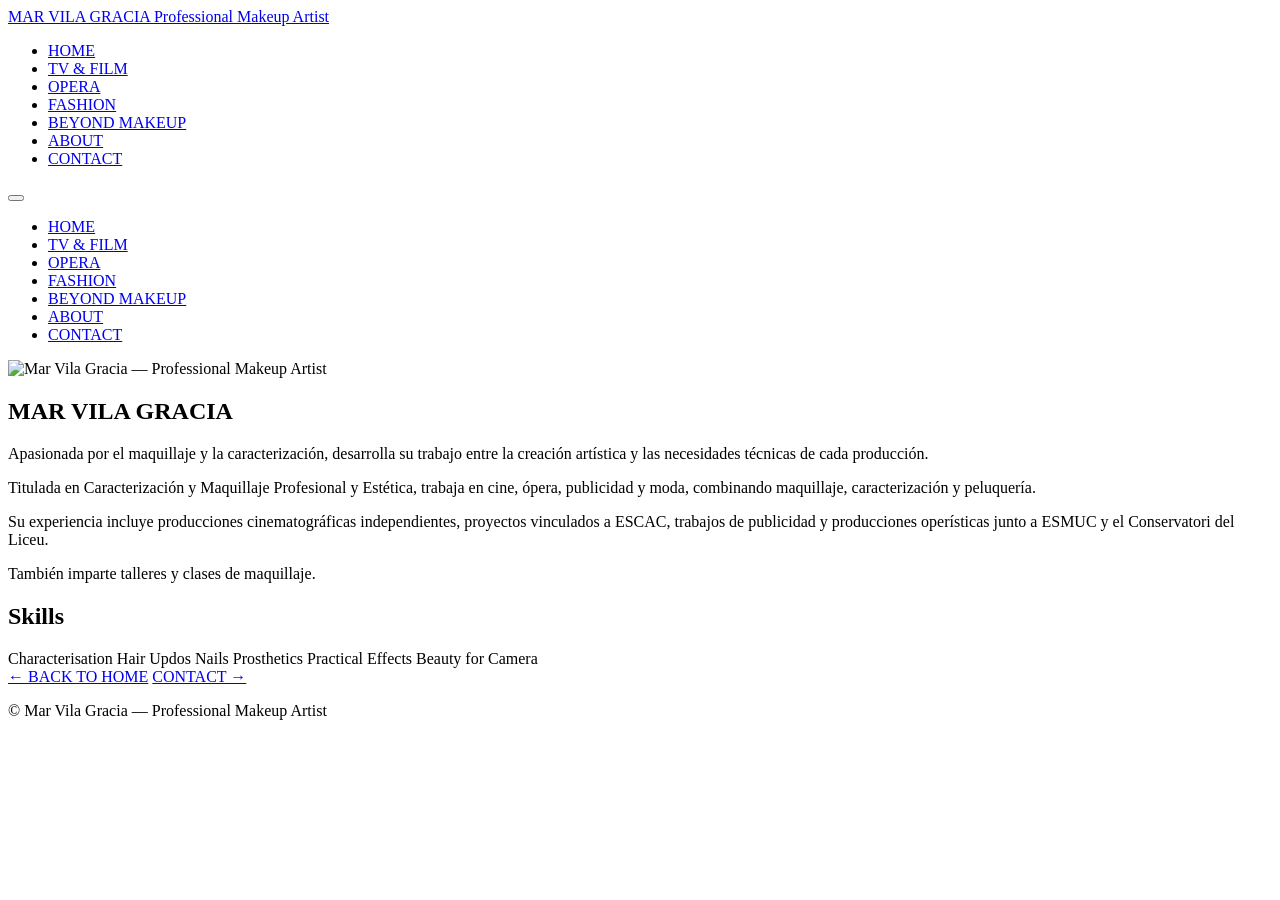
==== about.html @ 53ec8991 "Create About page for Mar Vila Gracia Added an About page for Mar Vila Gracia, detailing her backgro" ====
<!DOCTYPE html>
<html lang="en">
<head>
  <meta charset="UTF-8" />
  <meta name="viewport" content="width=device-width, initial-scale=1.0" />
  <title>Mar Vila Gracia — About</title>
  <meta name="description" content="Mar Vila Gracia — Professional Makeup Artist. About me, experience and skills." />
  <link rel="stylesheet" href="style.css" />
  <link rel="icon" href="data:image/svg+xml,<svg xmlns='http://www.w3.org/2000/svg' viewBox='0 0 100 100'><text y='.9em' font-size='90'>🎭</text></svg>" />
</head>
<body>

  <header class="site-header">
    <div class="header-inner">
      <div class="logo">
        <a href="index.html">
          <span class="logo-name">MAR VILA GRACIA</span>
          <span class="logo-sub">Professional Makeup Artist</span>
        </a>
      </div>
      <nav class="main-nav" aria-label="Main navigation">
        <ul>
          <li><a href="index.html">HOME</a></li>
          <li><a href="tv-film.html">TV & FILM</a></li>
          <li><a href="opera.html">OPERA</a></li>
          <li><a href="fashion.html">FASHION</a></li>
          <li><a href="beyond-makeup.html">BEYOND MAKEUP</a></li>
          <li><a href="about.html" class="active">ABOUT</a></li>
          <li><a href="contact.html">CONTACT</a></li>
        </ul>
      </nav>
      <button class="menu-toggle" aria-label="Toggle menu" aria-expanded="false">
        <span></span><span></span><span></span>
      </button>
    </div>
    <div class="mobile-menu" aria-hidden="true">
      <ul>
        <li><a href="index.html">HOME</a></li>
        <li><a href="tv-film.html">TV & FILM</a></li>
        <li><a href="opera.html">OPERA</a></li>
        <li><a href="fashion.html">FASHION</a></li>
        <li><a href="beyond-makeup.html">BEYOND MAKEUP</a></li>
        <li><a href="about.html">ABOUT</a></li>
        <li><a href="contact.html">CONTACT</a></li>
      </ul>
    </div>
  </header>

  <main>
    <section class="about-page">
      <div class="about-layout">
        <!-- IMAGEN -->
        <div class="about-image">
          <img src="images/home/about.jpg" alt="Mar Vila Gracia — Professional Makeup Artist" />
        </div>

        <!-- CONTENIDO -->
        <div class="about-content">
          <h1>MAR VILA GRACIA</h1>

          <div class="about-text">
            <p>
              Apasionada por el maquillaje y la caracterización, desarrolla su trabajo entre la creación artística y las necesidades técnicas de cada producción.
            </p>

            <p>
              Titulada en Caracterización y Maquillaje Profesional y Estética, trabaja en cine, ópera, publicidad y moda, combinando maquillaje, caracterización y peluquería.
            </p>

            <p>
              Su experiencia incluye producciones cinematográficas independientes, proyectos vinculados a ESCAC, trabajos de publicidad y producciones operísticas junto a ESMUC y el Conservatori del Liceu.
            </p>

            <p>
              También imparte talleres y clases de maquillaje.
            </p>
          </div>

          <!-- SKILLS -->
          <div class="skills-section">
            <h2>Skills</h2>
            <div class="skills-list">
              <span>Characterisation</span>
              <span>Hair</span>
              <span>Updos</span>
              <span>Nails</span>
              <span>Prosthetics</span>
              <span>Practical Effects</span>
              <span>Beauty for Camera</span>
            </div>
          </div>
        </div>
      </div>

      <!-- NAVEGACIÓN -->
      <nav class="page-nav">
        <a href="index.html" class="nav-back">← BACK TO HOME</a>
        <a href="contact.html" class="nav-next">CONTACT →</a>
      </nav>
    </section>
  </main>

  <footer class="site-footer">
    <p>© Mar Vila Gracia — Professional Makeup Artist</p>
  </footer>

  <script src="script.js"></script>
</body>
</html>
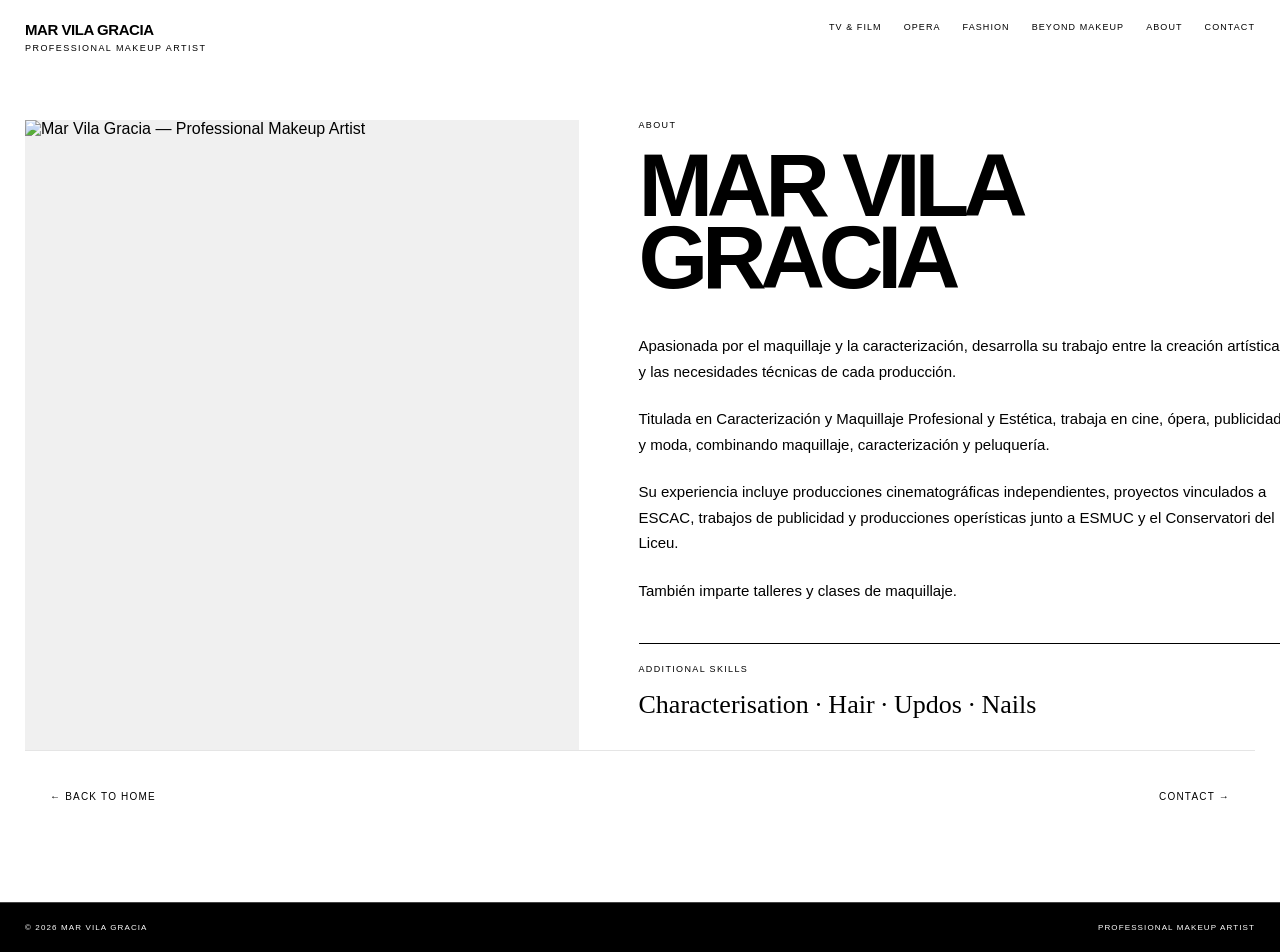
==== commit 9eae3cc9: "Refactor about.html for language and structure Updated the language attribute to Spanish and modifie" ====
--- a/about.html
+++ b/about.html
@@ -1,5 +1,5 @@
 <!DOCTYPE html>
-<html lang="en">
+<html lang="es">
 <head>
   <meta charset="UTF-8" />
   <meta name="viewport" content="width=device-width, initial-scale=1.0" />
@@ -10,89 +10,60 @@
 </head>
 <body>
 
-  <header class="site-header">
-    <div class="header-inner">
-      <div class="logo">
-        <a href="index.html">
-          <span class="logo-name">MAR VILA GRACIA</span>
-          <span class="logo-sub">Professional Makeup Artist</span>
-        </a>
-      </div>
-      <nav class="main-nav" aria-label="Main navigation">
-        <ul>
-          <li><a href="index.html">HOME</a></li>
-          <li><a href="tv-film.html">TV & FILM</a></li>
-          <li><a href="opera.html">OPERA</a></li>
-          <li><a href="fashion.html">FASHION</a></li>
-          <li><a href="beyond-makeup.html">BEYOND MAKEUP</a></li>
-          <li><a href="about.html" class="active">ABOUT</a></li>
-          <li><a href="contact.html">CONTACT</a></li>
-        </ul>
-      </nav>
-      <button class="menu-toggle" aria-label="Toggle menu" aria-expanded="false">
-        <span></span><span></span><span></span>
-      </button>
-    </div>
-    <div class="mobile-menu" aria-hidden="true">
-      <ul>
-        <li><a href="index.html">HOME</a></li>
-        <li><a href="tv-film.html">TV & FILM</a></li>
-        <li><a href="opera.html">OPERA</a></li>
-        <li><a href="fashion.html">FASHION</a></li>
-        <li><a href="beyond-makeup.html">BEYOND MAKEUP</a></li>
-        <li><a href="about.html">ABOUT</a></li>
-        <li><a href="contact.html">CONTACT</a></li>
-      </ul>
-    </div>
+  <!-- =========================================================
+  HEADER
+  ========================================================= -->
+  <header>
+    <a href="index.html" class="logo">
+      Mar Vila Gracia
+      <span>Professional Makeup Artist</span>
+    </a>
+    <nav>
+      <a href="tv-film.html">TV & Film</a>
+      <a href="opera.html">Opera</a>
+      <a href="fashion.html">Fashion</a>
+      <a href="beyond-makeup.html">Beyond Makeup</a>
+      <a href="about.html">About</a>
+      <a href="contact.html">Contact</a>
+    </nav>
   </header>
 
   <main>
+    <!-- =========================================================
+    ABOUT PAGE
+    ========================================================= -->
     <section class="about-page">
       <div class="about-layout">
-        <!-- IMAGEN -->
         <div class="about-image">
           <img src="images/home/about.jpg" alt="Mar Vila Gracia — Professional Makeup Artist" />
         </div>
-
-        <!-- CONTENIDO -->
-        <div class="about-content">
-          <h1>MAR VILA GRACIA</h1>
-
+        <div class="about-copy">
+          <p class="about-small-title">About</p>
+          <h2 class="about-name">Mar Vila<br>Gracia</h2>
           <div class="about-text">
             <p>
               Apasionada por el maquillaje y la caracterización, desarrolla su trabajo entre la creación artística y las necesidades técnicas de cada producción.
             </p>
-
             <p>
               Titulada en Caracterización y Maquillaje Profesional y Estética, trabaja en cine, ópera, publicidad y moda, combinando maquillaje, caracterización y peluquería.
             </p>
-
             <p>
               Su experiencia incluye producciones cinematográficas independientes, proyectos vinculados a ESCAC, trabajos de publicidad y producciones operísticas junto a ESMUC y el Conservatori del Liceu.
             </p>
-
             <p>
               También imparte talleres y clases de maquillaje.
             </p>
           </div>
-
-          <!-- SKILLS -->
-          <div class="skills-section">
-            <h2>Skills</h2>
-            <div class="skills-list">
-              <span>Characterisation</span>
-              <span>Hair</span>
-              <span>Updos</span>
-              <span>Nails</span>
-              <span>Prosthetics</span>
-              <span>Practical Effects</span>
-              <span>Beauty for Camera</span>
-            </div>
+          <div class="skills">
+            <p class="skills-title">Additional skills</p>
+            <p class="skills-list">Characterisation · Hair · Updos · Nails</p>
           </div>
         </div>
       </div>
 
-      <!-- NAVEGACIÓN -->
+      <!-- =========================================================
+      NAVEGACIÓN
+      ========================================================= -->
       <nav class="page-nav">
         <a href="index.html" class="nav-back">← BACK TO HOME</a>
         <a href="contact.html" class="nav-next">CONTACT →</a>
@@ -100,8 +71,12 @@
     </section>
   </main>
 
-  <footer class="site-footer">
-    <p>© Mar Vila Gracia — Professional Makeup Artist</p>
+  <!-- =========================================================
+  FOOTER
+  ========================================================= -->
+  <footer>
+    <span>© 2026 Mar Vila Gracia</span>
+    <span>Professional Makeup Artist</span>
   </footer>
 
   <script src="script.js"></script>
--- a/style.css
+++ b/style.css
@@ -0,0 +1,1144 @@
+/* =========================================================
+RESET
+========================================================= */
+* {
+  box-sizing: border-box;
+  margin: 0;
+  padding: 0;
+}
+
+html {
+  scroll-behavior: smooth;
+}
+
+body {
+  background: #fff;
+  color: #000;
+  font-family: Arial, Helvetica, sans-serif;
+  overflow-x: hidden;
+}
+
+img {
+  width: 100%;
+  height: 100%;
+  object-fit: cover;
+  display: block;
+}
+
+a {
+  color: inherit;
+  text-decoration: none;
+}
+
+/* =========================================================
+HEADER
+========================================================= */
+header {
+  position: fixed;
+  z-index: 100;
+  top: 0;
+  left: 0;
+  width: 100%;
+  display: flex;
+  justify-content: space-between;
+  align-items: flex-start;
+  padding: 22px 25px;
+  mix-blend-mode: difference;
+  color: white;
+}
+
+.logo {
+  font-size: 15px;
+  line-height: 1;
+  font-weight: 700;
+  text-transform: uppercase;
+  letter-spacing: -0.03em;
+}
+
+.logo span {
+  display: block;
+  margin-top: 7px;
+  font-size: 9px;
+  font-weight: 400;
+  letter-spacing: 0.16em;
+}
+
+nav {
+  display: flex;
+  gap: 22px;
+  font-size: 9px;
+  text-transform: uppercase;
+  letter-spacing: 0.12em;
+}
+
+nav a:hover {
+  text-decoration: underline;
+}
+
+/* =========================================================
+HERO
+========================================================= */
+.hero {
+  min-height: 100vh;
+  padding: 110px 25px 35px;
+  display: grid;
+  grid-template-columns: 38% 62%;
+  position: relative;
+}
+
+.hero-copy {
+  display: flex;
+  flex-direction: column;
+  justify-content: center;
+  padding-right: 6vw;
+}
+
+.hero-name {
+  font-size: clamp(42px, 6vw, 95px);
+  line-height: 0.82;
+  letter-spacing: -0.075em;
+  font-weight: 700;
+  text-transform: uppercase;
+}
+
+.hero-role {
+  margin-top: 18px;
+  font-size: 10px;
+  letter-spacing: 0.18em;
+  text-transform: uppercase;
+}
+
+.hero-statement {
+  margin-top: 15vh;
+  font-family: Georgia, "Times New Roman", serif;
+  font-size: clamp(34px, 4vw, 66px);
+  line-height: 0.95;
+  letter-spacing: -0.055em;
+}
+
+.hero-visual {
+  position: relative;
+  min-height: calc(100vh - 145px);
+}
+
+.hero-main-image {
+  position: absolute;
+  top: 0;
+  right: 0;
+  width: 82%;
+  height: 82%;
+  background: #111;
+}
+
+.hero-secondary-image {
+  position: absolute;
+  bottom: 0;
+  left: 0;
+  width: 34%;
+  height: 31%;
+  background: #ddd;
+}
+
+/* =========================================================
+WORK — RAMAS CON IMÁGENES DE FONDO
+========================================================= */
+.work-ramas {
+  padding: 80px 25px 100px;
+}
+
+.section-index {
+  font-size: 9px;
+  text-transform: uppercase;
+  letter-spacing: 0.15em;
+  margin-bottom: 40px;
+}
+
+.ramas-grid {
+  display: grid;
+  grid-template-columns: 1fr 1fr;
+  gap: 20px;
+}
+
+.rama-item {
+  position: relative;
+  height: 380px;
+  background-size: cover;
+  background-position: center;
+  background-color: #111;
+  overflow: hidden;
+  transition: transform 0.4s ease;
+  cursor: pointer;
+}
+
+.rama-item:hover {
+  transform: scale(1.02);
+}
+
+.rama-tvfilm {
+  background-image: url('images/home/rama-tvfilm.jpg');
+}
+
+.rama-opera {
+  background-image: url('images/home/rama-opera.jpg');
+}
+
+.rama-fashion {
+  background-image: url('images/home/rama-fashion.jpg');
+}
+
+.rama-beyond {
+  background-image: url('images/home/rama-beyond.jpg');
+}
+
+.rama-overlay {
+  position: absolute;
+  bottom: 0;
+  left: 0;
+  right: 0;
+  padding: 30px 35px;
+  background: linear-gradient(to top, rgba(0,0,0,0.85) 0%, rgba(0,0,0,0) 100%);
+  display: flex;
+  align-items: flex-end;
+  gap: 20px;
+  height: 100%;
+}
+
+.rama-number {
+  font-size: 14px;
+  font-weight: 300;
+  letter-spacing: 0.08em;
+  opacity: 0.6;
+  align-self: flex-end;
+  padding-bottom: 8px;
+  color: #fff;
+}
+
+.rama-title {
+  font-size: clamp(32px, 4vw, 64px);
+  font-weight: 700;
+  letter-spacing: -0.04em;
+  text-transform: uppercase;
+  line-height: 0.9;
+  color: #fff;
+}
+
+/* =========================================================
+ABOUT HOME
+========================================================= */
+.about-home {
+  padding: 80px 25px;
+  background: #f3f3f3;
+}
+
+.about-home-layout {
+  display: grid;
+  grid-template-columns: 45% 55%;
+  gap: 7vw;
+  max-width: 1400px;
+  margin: 0 auto;
+}
+
+.about-home-image {
+  height: 80vh;
+  background: #111;
+}
+
+.about-home-image img {
+  object-fit: cover;
+}
+
+.about-home-copy {
+  max-width: 650px;
+}
+
+.about-small-title {
+  font-size: 9px;
+  text-transform: uppercase;
+  letter-spacing: 0.15em;
+}
+
+.about-name {
+  margin-top: 20px;
+  font-size: clamp(50px, 7vw, 105px);
+  line-height: 0.8;
+  letter-spacing: -0.07em;
+  text-transform: uppercase;
+}
+
+.about-text {
+  margin-top: 40px;
+  font-size: 15px;
+  line-height: 1.7;
+}
+
+.about-text p + p {
+  margin-top: 22px;
+}
+
+.skills {
+  margin-top: 40px;
+  padding-top: 20px;
+  border-top: 1px solid #000;
+}
+
+.skills-title {
+  font-size: 9px;
+  text-transform: uppercase;
+  letter-spacing: 0.15em;
+}
+
+.skills-list {
+  margin-top: 15px;
+  font-family: Georgia, "Times New Roman", serif;
+  font-size: 26px;
+  line-height: 1.2;
+}
+
+.ver-mas {
+  display: inline-block;
+  margin-top: 30px;
+  font-size: 9px;
+  text-transform: uppercase;
+  letter-spacing: 0.12em;
+  border-bottom: 1px solid #000;
+  padding-bottom: 5px;
+}
+
+.ver-mas:hover {
+  opacity: 0.5;
+}
+
+/* =========================================================
+CONTACT HOME
+========================================================= */
+.contact-home {
+  min-height: 80vh;
+  background: #000;
+  color: #fff;
+  display: flex;
+  align-items: center;
+  padding: 80px 25px;
+}
+
+.contact-home-content {
+  max-width: 1100px;
+  margin: 0 auto;
+  width: 100%;
+}
+
+.contact-home-content .section-index {
+  color: rgba(255,255,255,0.6);
+}
+
+.contact-title {
+  font-size: clamp(70px, 12vw, 200px);
+  line-height: 0.7;
+  letter-spacing: -0.085em;
+  text-transform: uppercase;
+  font-weight: 700;
+  margin: 30px 0 50px;
+}
+
+.contact-links {
+  display: flex;
+  flex-wrap: wrap;
+  gap: 35px;
+  font-size: 11px;
+  text-transform: uppercase;
+  letter-spacing: 0.13em;
+}
+
+.contact-links a {
+  border-bottom: 1px solid #fff;
+  padding-bottom: 5px;
+}
+
+.contact-links a:hover {
+  background: #fff;
+  color: #000;
+}
+
+/* =========================================================
+PAGE HEADER
+========================================================= */
+.page-header {
+  padding: 140px 25px 60px;
+  max-width: 1400px;
+  margin: 0 auto;
+}
+
+.page-header h1 {
+  font-size: clamp(56px, 10vw, 160px);
+  font-weight: 700;
+  line-height: 0.85;
+  letter-spacing: -0.07em;
+  text-transform: uppercase;
+}
+
+.page-header.dark {
+  background: #000;
+  color: #fff;
+  margin: 0;
+  max-width: 100%;
+  padding: 140px 25px 80px;
+}
+
+.page-subtitle {
+  font-size: 16px;
+  font-weight: 300;
+  max-width: 650px;
+  margin-top: 25px;
+  line-height: 1.7;
+}
+
+.department {
+  font-size: 10px;
+  font-weight: 400;
+  letter-spacing: 0.18em;
+  text-transform: uppercase;
+  margin-top: 25px;
+  opacity: 0.7;
+}
+
+/* =========================================================
+PROJECTS
+========================================================= */
+.project {
+  padding: 80px 25px;
+  max-width: 1400px;
+  margin: 0 auto;
+}
+
+.project.dark {
+  background: #000;
+  color: #fff;
+  max-width: 100%;
+  padding: 80px 25px;
+}
+
+.project-header {
+  margin-bottom: 40px;
+}
+
+.project-header h2 {
+  font-size: clamp(28px, 4vw, 64px);
+  font-weight: 700;
+  letter-spacing: -0.04em;
+  text-transform: uppercase;
+  line-height: 1;
+}
+
+.project-tags {
+  font-size: 11px;
+  font-weight: 400;
+  letter-spacing: 0.12em;
+  text-transform: uppercase;
+  margin-top: 10px;
+  opacity: 0.6;
+}
+
+.project-hero {
+  height: 70vh;
+  background: #f0f0f0;
+  margin-bottom: 40px;
+  overflow: hidden;
+}
+
+.project-hero img {
+  object-fit: cover;
+}
+
+.project-grid {
+  display: grid;
+  gap: 20px;
+  margin-bottom: 30px;
+}
+
+.project-grid.two-col {
+  grid-template-columns: 1fr 1fr;
+}
+
+.project-grid.three-col {
+  grid-template-columns: 1fr 1fr 1fr;
+}
+
+.project-grid figure {
+  background: #f0f0f0;
+  height: 50vh;
+  overflow: hidden;
+}
+
+.project-grid figure img {
+  object-fit: cover;
+}
+
+.project-description {
+  font-size: 15px;
+  font-weight: 300;
+  line-height: 1.8;
+  max-width: 700px;
+  margin-top: 20px;
+}
+
+/* =========================================================
+PROJECT PROCESS (AGÀPE)
+========================================================= */
+.project-process {
+  display: grid;
+  grid-template-columns: 1fr 1fr;
+  gap: 30px 50px;
+  margin: 40px 0;
+}
+
+.project-process h3 {
+  font-size: 11px;
+  text-transform: uppercase;
+  letter-spacing: 0.12em;
+  margin-bottom: 8px;
+  opacity: 0.6;
+}
+
+.project-process p {
+  font-size: 15px;
+  line-height: 1.6;
+}
+
+/* =========================================================
+OPERA SERVICES
+========================================================= */
+.opera-services {
+  background: #000;
+  color: #fff;
+  padding: 60px 25px 80px;
+}
+
+.service-list {
+  display: flex;
+  flex-wrap: wrap;
+  gap: 15px 40px;
+  max-width: 1400px;
+  margin: 0 auto;
+}
+
+.service-list span {
+  font-size: 13px;
+  font-weight: 300;
+  letter-spacing: 0.05em;
+  text-transform: uppercase;
+  opacity: 0.8;
+  padding: 8px 0;
+  border-bottom: 1px solid rgba(255, 255, 255, 0.1);
+}
+
+/* =========================================================
+SPECIAL PIECE (OPERA)
+========================================================= */
+.special-piece {
+  margin: 40px 0;
+}
+
+.special-piece figure {
+  background: #1a1a1a;
+  max-height: 60vh;
+  overflow: hidden;
+}
+
+.special-piece figcaption {
+  font-size: 11px;
+  letter-spacing: 0.12em;
+  text-transform: uppercase;
+  margin-top: 12px;
+  opacity: 0.6;
+}
+
+/* =========================================================
+FASHION CATEGORIES
+========================================================= */
+.fashion-categories {
+  display: flex;
+  gap: 30px;
+  margin-top: 25px;
+  flex-wrap: wrap;
+}
+
+.fashion-categories span {
+  font-size: 11px;
+  font-weight: 400;
+  letter-spacing: 0.12em;
+  text-transform: uppercase;
+  opacity: 0.6;
+}
+
+/* =========================================================
+MASONRY GRID (FASHION)
+========================================================= */
+.masonry-grid {
+  display: grid;
+  grid-template-columns: repeat(2, 1fr);
+  gap: 20px;
+  margin: 40px 0;
+}
+
+.masonry-item {
+  background: #f0f0f0;
+  overflow: hidden;
+}
+
+.masonry-item:first-child {
+  grid-row: span 2;
+  height: 80vh;
+}
+
+.masonry-item:not(:first-child) {
+  height: 38vh;
+}
+
+/* =========================================================
+HEADPIECE GALLERY
+========================================================= */
+.headpiece-gallery {
+  display: grid;
+  grid-template-columns: 60% 40%;
+  gap: 20px;
+  margin: 40px 0;
+}
+
+.headpiece-main {
+  height: 70vh;
+  background: #f0f0f0;
+  overflow: hidden;
+}
+
+.headpiece-thumbnails {
+  display: flex;
+  flex-direction: column;
+  gap: 20px;
+}
+
+.headpiece-thumbnails figure {
+  height: 33vh;
+  background: #f0f0f0;
+  overflow: hidden;
+}
+
+/* =========================================================
+ARCHIVE GRID (BEYOND MAKEUP)
+========================================================= */
+.archive-grid {
+  display: grid;
+  grid-template-columns: repeat(3, 1fr);
+  gap: 15px;
+  margin: 40px 0;
+}
+
+.archive-grid figure {
+  height: 30vh;
+  background: #f0f0f0;
+  overflow: hidden;
+}
+
+.archive-grid figure:first-child {
+  grid-column: span 2;
+  height: 40vh;
+}
+
+/* =========================================================
+ABOUT PAGE
+========================================================= */
+.about-page {
+  padding: 120px 25px 60px;
+  max-width: 1400px;
+  margin: 0 auto;
+}
+
+.about-layout {
+  display: grid;
+  grid-template-columns: 45% 55%;
+  gap: 60px;
+  align-items: start;
+}
+
+.about-image {
+  height: 70vh;
+  background: #f0f0f0;
+  overflow: hidden;
+}
+
+.about-image img {
+  object-fit: cover;
+}
+
+.about-copy {
+  max-width: 650px;
+}
+
+.about-copy .about-small-title {
+  font-size: 9px;
+  text-transform: uppercase;
+  letter-spacing: 0.15em;
+}
+
+.about-copy .about-name {
+  margin-top: 20px;
+  font-size: clamp(50px, 7vw, 105px);
+  line-height: 0.8;
+  letter-spacing: -0.07em;
+  text-transform: uppercase;
+}
+
+.about-copy .about-text {
+  margin-top: 40px;
+  font-size: 15px;
+  line-height: 1.7;
+}
+
+.about-copy .about-text p + p {
+  margin-top: 22px;
+}
+
+.about-copy .skills {
+  margin-top: 40px;
+  padding-top: 20px;
+  border-top: 1px solid #000;
+}
+
+.about-copy .skills-title {
+  font-size: 9px;
+  text-transform: uppercase;
+  letter-spacing: 0.15em;
+}
+
+.about-copy .skills-list {
+  margin-top: 15px;
+  font-family: Georgia, "Times New Roman", serif;
+  font-size: 26px;
+  line-height: 1.2;
+}
+
+/* =========================================================
+CONTACT PAGE
+========================================================= */
+.contact-page {
+  min-height: 100vh;
+  background: #000;
+  color: #fff;
+  display: flex;
+  flex-direction: column;
+  justify-content: space-between;
+  padding: 120px 25px 40px;
+}
+
+.contact-content {
+  max-width: 1100px;
+  margin: 0 auto;
+  width: 100%;
+  flex: 1;
+  display: flex;
+  flex-direction: column;
+  justify-content: center;
+}
+
+.contact-content h1 {
+  font-size: clamp(60px, 11vw, 180px);
+  font-weight: 700;
+  line-height: 0.8;
+  letter-spacing: -0.08em;
+  text-transform: uppercase;
+  margin-bottom: 60px;
+}
+
+.contact-content .contact-links {
+  display: flex;
+  flex-wrap: wrap;
+  gap: 50px;
+}
+
+.contact-content .contact-links a {
+  font-size: 13px;
+  font-weight: 400;
+  letter-spacing: 0.13em;
+  text-transform: uppercase;
+  padding-bottom: 8px;
+  border-bottom: 1px solid rgba(255, 255, 255, 0.3);
+  transition: 0.3s ease;
+}
+
+.contact-content .contact-links a:hover {
+  border-bottom-color: #fff;
+  opacity: 0.7;
+}
+
+/* =========================================================
+PAGE NAVIGATION
+========================================================= */
+.page-nav {
+  display: flex;
+  justify-content: space-between;
+  align-items: center;
+  padding: 40px 25px;
+  max-width: 1400px;
+  margin: 0 auto;
+  border-top: 1px solid rgba(0, 0, 0, 0.1);
+}
+
+.page-nav.dark {
+  border-top-color: rgba(255, 255, 255, 0.1);
+}
+
+.nav-back,
+.nav-next {
+  font-size: 10px;
+  font-weight: 400;
+  letter-spacing: 0.12em;
+  text-transform: uppercase;
+  transition: 0.3s ease;
+}
+
+.nav-back:hover,
+.nav-next:hover {
+  opacity: 0.5;
+}
+
+.contact-nav {
+  border-top: none;
+  margin-top: 60px;
+  padding: 0;
+}
+
+/* =========================================================
+FOOTER
+========================================================= */
+footer {
+  padding: 20px 25px;
+  background: #000;
+  color: #fff;
+  border-top: 1px solid #444;
+  display: flex;
+  justify-content: space-between;
+  font-size: 8px;
+  text-transform: uppercase;
+  letter-spacing: 0.14em;
+}
+
+/* =========================================================
+RESPONSIVE
+========================================================= */
+@media (max-width: 1024px) {
+  .hero {
+    grid-template-columns: 1fr;
+    gap: 60px;
+  }
+
+  .hero-visual {
+    min-height: 60vh;
+  }
+
+  .hero-main-image {
+    width: 80%;
+    height: 70%;
+  }
+
+  .hero-secondary-image {
+    width: 40%;
+    height: 28%;
+  }
+
+  .about-layout {
+    grid-template-columns: 1fr;
+    gap: 40px;
+  }
+
+  .about-image {
+    height: 50vh;
+  }
+
+  .headpiece-gallery {
+    grid-template-columns: 1fr;
+  }
+
+  .headpiece-main {
+    height: 50vh;
+  }
+
+  .headpiece-thumbnails {
+    flex-direction: row;
+  }
+
+  .headpiece-thumbnails figure {
+    height: 30vh;
+    flex: 1;
+  }
+}
+
+@media (max-width: 900px) {
+  nav {
+    display: none;
+  }
+
+  .hero {
+    grid-template-columns: 1fr;
+  }
+
+  .hero-copy {
+    min-height: 60vh;
+    padding-right: 0;
+  }
+
+  .hero-visual {
+    min-height: 70vh;
+  }
+
+  .ramas-grid {
+    grid-template-columns: 1fr;
+  }
+
+  .rama-item {
+    height: 280px;
+  }
+
+  .about-home-layout {
+    grid-template-columns: 1fr;
+    gap: 40px;
+  }
+
+  .about-home-image {
+    height: 60vh;
+  }
+
+  .project-grid.two-col,
+  .project-grid.three-col {
+    grid-template-columns: 1fr;
+  }
+
+  .project-grid figure {
+    height: 40vh;
+  }
+
+  .project-process {
+    grid-template-columns: 1fr 1fr;
+  }
+}
+
+@media (max-width: 768px) {
+  .page-header {
+    padding: 120px 20px 40px;
+  }
+
+  .project {
+    padding: 50px 20px;
+  }
+
+  .project.dark {
+    padding: 50px 20px;
+  }
+
+  .masonry-grid {
+    grid-template-columns: 1fr;
+  }
+
+  .masonry-item:first-child {
+    grid-row: span 1;
+    height: 50vh;
+  }
+
+  .masonry-item:not(:first-child) {
+    height: 40vh;
+  }
+
+  .archive-grid {
+    grid-template-columns: 1fr 1fr;
+  }
+
+  .archive-grid figure:first-child {
+    grid-column: span 2;
+    height: 30vh;
+  }
+
+  .archive-grid figure:not(:first-child) {
+    height: 25vh;
+  }
+
+  .contact-page {
+    padding: 100px 20px 30px;
+  }
+
+  .contact-content .contact-links {
+    flex-direction: column;
+    gap: 25px;
+  }
+
+  .page-nav {
+    flex-direction: column;
+    gap: 15px;
+    padding: 30px 20px;
+  }
+
+  .opera-services {
+    padding: 40px 20px 60px;
+  }
+
+  .service-list {
+    gap: 10px 20px;
+  }
+}
+
+@media (max-width: 600px) {
+  header {
+    padding: 18px 16px;
+  }
+
+  .hero {
+    padding: 105px 16px 25px;
+  }
+
+  .hero-copy {
+    min-height: 55vh;
+  }
+
+  .hero-name {
+    font-size: 48px;
+  }
+
+  .hero-statement {
+    margin-top: 80px;
+    font-size: 38px;
+  }
+
+  .hero-visual {
+    min-height: 65vh;
+  }
+
+  .hero-main-image {
+    width: 88%;
+    height: 58vh;
+  }
+
+  .hero-secondary-image {
+    width: 43%;
+    height: 24vh;
+  }
+
+  .work-ramas {
+    padding: 50px 16px;
+  }
+
+  .rama-item {
+    height: 220px;
+  }
+
+  .rama-overlay {
+    padding: 20px;
+  }
+
+  .rama-title {
+    font-size: 28px;
+  }
+
+  .about-home {
+    padding: 50px 16px;
+  }
+
+  .about-home-image {
+    height: 45vh;
+  }
+
+  .about-name {
+    font-size: 48px;
+  }
+
+  .skills-list {
+    font-size: 20px;
+  }
+
+  .contact-home {
+    padding: 50px 16px;
+    min-height: 50vh;
+  }
+
+  .contact-title {
+    font-size: 52px;
+  }
+
+  .contact-links {
+    flex-direction: column;
+    align-items: flex-start;
+    gap: 25px;
+  }
+
+  footer {
+    padding: 18px 16px;
+    flex-direction: column;
+    gap: 8px;
+    text-align: center;
+  }
+
+  .project-process {
+    grid-template-columns: 1fr;
+    gap: 20px;
+  }
+
+  .headpiece-thumbnails {
+    flex-direction: column;
+  }
+
+  .headpiece-thumbnails figure {
+    height: 25vh;
+  }
+
+  .archive-grid {
+    grid-template-columns: 1fr;
+  }
+
+  .archive-grid figure:first-child {
+    grid-column: span 1;
+    height: 30vh;
+  }
+
+  .archive-grid figure:not(:first-child) {
+    height: 25vh;
+  }
+
+  .about-page {
+    padding: 100px 16px 40px;
+  }
+
+  .about-image {
+    height: 45vh;
+  }
+
+  .contact-content h1 {
+    font-size: 48px;
+  }
+}
+
+/* =========================================================
+ANIMACIONES SUTILES
+========================================================= */
+@keyframes fadeIn {
+  from {
+    opacity: 0;
+    transform: translateY(30px);
+  }
+  to {
+    opacity: 1;
+    transform: translateY(0);
+  }
+}
+
+.rama-item,
+.project,
+.about-home-layout,
+.contact-home-content {
+  animation: fadeIn 0.8s ease-out forwards;
+}
+
+.rama-item:nth-child(2) { animation-delay: 0.1s; }
+.rama-item:nth-child(3) { animation-delay: 0.2s; }
+.rama-item:nth-child(4) { animation-delay: 0.3s; }
+
+.project:nth-child(2) { animation-delay: 0.1s; }
+.project:nth-child(3) { animation-delay: 0.2s; }
+.project:nth-child(4) { animation-delay: 0.3s; }
+    text-align: center;
+  }
+}
